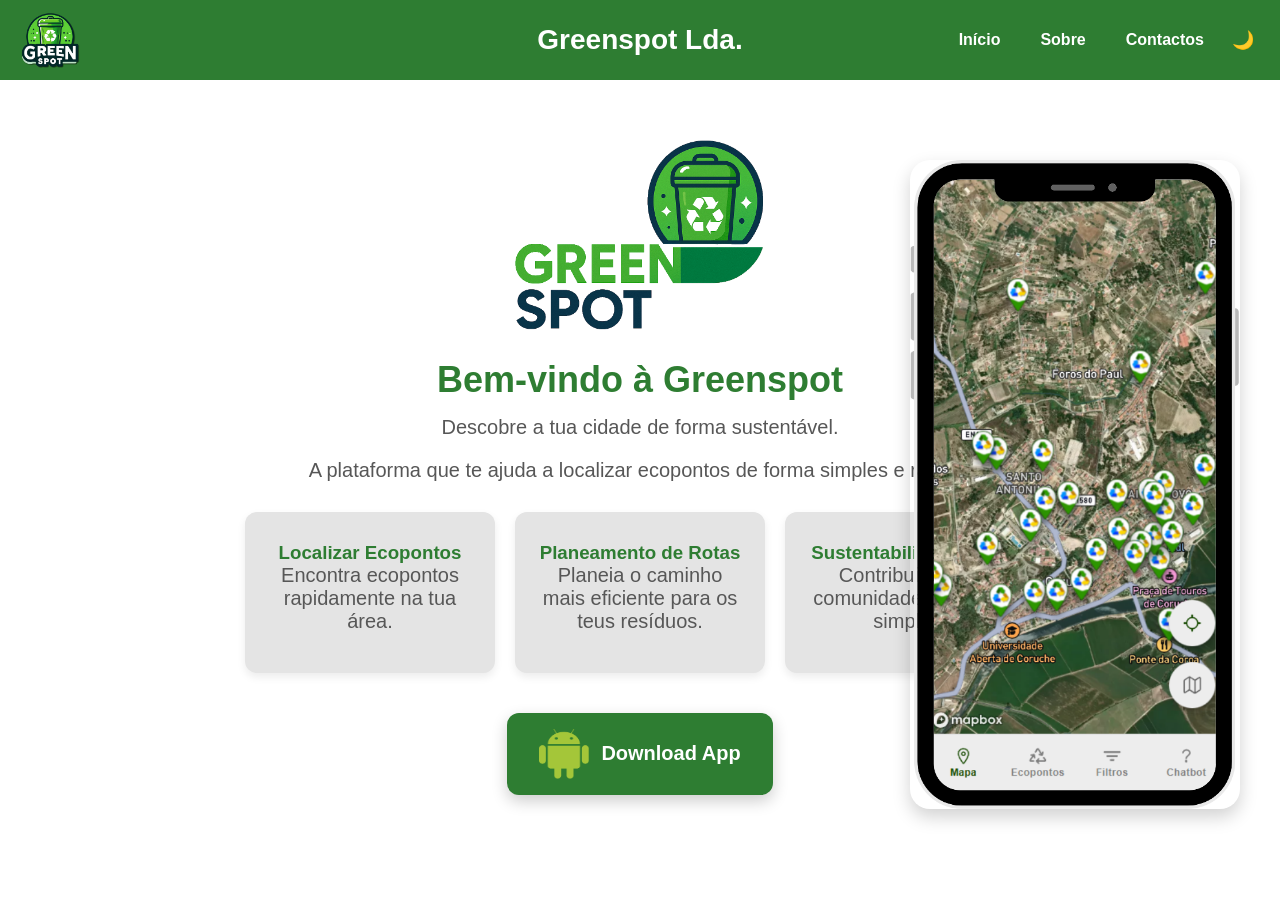
==== index.html @ 53fbfc96 "first commit" ====
<!DOCTYPE html>
<html lang="pt">
<head>
<meta charset="UTF-8">
<meta name="viewport" content="width=device-width,initial-scale=1.0">
<title>Greenspot - Início</title>
<link rel="stylesheet" href="style.css">
</head>

<body>

<!-- HEADER -->
<header>
<img src="assets/imagens/Icone_GreenSpot_Sombra.png" alt="Logo Greenspot">

<h1>Greenspot Lda.</h1>

<nav>
<a href="index.html">Início</a>
<a href="sobre.html">Sobre</a>
<a href="contactos.html">Contactos</a>
<button id="dark-mode-toggle">🌙</button>
</nav>
</header>


<!-- MAIN -->
<main class="inicio">
<div class="inicio-centralizado">

<!-- BANNER -->
<div class="banner">

<img src="assets/imagens/empresa sem lda.png"
alt="Logo Greenspot"
class="banner-logo zoom-img">

<h2>Bem-vindo à Greenspot</h2>

<p>Descobre a tua cidade de forma sustentável.</p>

<p class="descricao">
A plataforma que te ajuda a localizar ecopontos de forma simples e rápida.
</p>

</div>


<!-- CARDS -->
<div class="cards">

<div class="card hidden">
<h3>Localizar Ecopontos</h3>
<p>Encontra ecopontos rapidamente na tua área.</p>
</div>

<div class="card hidden">
<h3>Planeamento de Rotas</h3>
<p>Planeia o caminho mais eficiente para os teus resíduos.</p>
</div>

<div class="card hidden">
<h3>Sustentabilidade Fácil</h3>
<p>Contribui para a comunidade de forma simples.</p>
</div>

</div>


<!-- BOTÃO DOWNLOAD APP -->
<div class="app-download">

<a href="assets/app/GreenSpot-v2.0.apk" download class="app-btn" id="downloadBtn">

<img src="assets/imagens/Android.png" alt="Download app">

<span>Download App</span>

</a>

</div>

</div>


<!-- MOCKUP -->
<div class="mockup-direita">

<img src="assets/imagens/DESIGN.png"
alt="Design da aplicação"
class="mockup zoom-img">

</div>

</main>


<!-- FOOTER *>
<footer>
<p>&copy; 2025 - Greenspot Lda.</p>
</footer>


<!-- LIGHTBOX -->
<div id="imageModal">
<span id="closeModal">&times;</span>
<img id="modalImage">
</div>


<script src="script.js"></script>

</body>
</html>
---- style.css ----
/*GERAIS*/
* { box-sizing: border-box; margin: 0; padding: 0; }

body {
  margin: 0;
  font-family: Arial, sans-serif;
  background-color: #ffffff;
  color: #333;
  text-align: center;
  transition: background-color 0.35s ease, color 0.35s ease;
}

a { text-decoration: none; color: inherit; }

/*HEADER*/
header {
  display: flex;
  align-items: center;
  justify-content: space-between; /* logo à esquerda, nav à direita */
  padding: 10px 20px;
  background-color: #2e7d32;
  color: white;
  position: relative; /* necessário para centralizar o h1 */
}

header img { height: 60px; }

header h1 {
  position: absolute; /* tira do fluxo flex */
  left: 50%;          /* posiciona no meio do header */
  transform: translateX(-50%); /* centraliza exatamente */
  margin: 0;
  font-size: 28px;
  font-weight: bold;
}

header nav {
  display: flex;
  gap: 12px;
  align-items: center;
}

header nav a {
  color: white;
  margin-left: 8px;
  font-weight: bold;
  font-size: 16px;
  transition: color 0.3s, transform 0.15s;
  padding: 8px 10px;
  border-radius: 6px;
}

header nav a:hover {
  color: #c8e6c9;
  transform: translateY(-2px);
}

#dark-mode-toggle {
  background: none;
  border: none;
  color: white;
  font-size: 18px;
  cursor: pointer;
  padding: 6px;
  border-radius: 6px;
  transition: transform 0.2s ease;
}
#dark-mode-toggle:hover { transform: scale(1.08); }

/*MAIN*/
main {
  padding: 40px 20px;
  min-height: calc(100vh - 120px);
  box-sizing: border-box;
  position: relative; /* para posicionar mockup */
}

/*BANNER CENTRALIZADO*/
.inicio-centralizado { display: inline-block; }

.banner { text-align: center; }

.banner-logo { width: 290px; margin: 20px 0; cursor: pointer; }

.inicio h2 {
  font-size: 36px;
  color: #2e7d32;
  margin-bottom: 15px;
}

.inicio p {
  font-size: 20px;
  color: #575757;
  margin-bottom: 20px;
}

.descricao { font-size: 18px; margin-bottom: 30px; }


/*CARDS INTERATIVOS*/
.cards { display: flex; justify-content: center; gap: 20px; flex-wrap: wrap; margin-top: 30px; }

.card {
  background: #e4e4e4;
  border-radius: 12px;
  padding: 20px;
  width: 250px;
  box-shadow: 0 4px 8px rgba(0,0,0,0.08);
  transition: transform 0.35s, box-shadow 0.35s, opacity 0.5s;
  cursor: pointer;
  opacity: 1;
}

.card.hidden { opacity: 0; transform: translateY(30px); } /* estado inicial se usado */
.card.show { opacity: 1; transform: translateY(0); }

.card:hover { transform: translateY(-10px) scale(1.02); box-shadow: 0 12px 30px rgba(0,0,0,0.12); }

.card h3 { margin-top: 10px; color: #2e7d32; }

/*MOCKUP À DIREITA*/
.mockup-direita { position: absolute; top: 80px; right: 40px; }
.mockup { max-width:330px; width: 100%; border-radius: 20px; box-shadow: 0 8px 18px rgba(0,0,0,0.18); transition: transform 0.25s; cursor: pointer; }
.mockup:hover { transform: scale(1.04); }

/*CONTACT FORM*/
.contact-section { text-align: center; padding: 60px 20px; }

.contact-section h2 { margin-bottom: 15px; font-size: 32px; }
.contact-section p { margin-bottom: 25px; font-size: 18px; color: #666; }

.modern-form {
  max-width: 600px;
  margin: 0 auto;
  text-align: left;
  background: #fff;
  padding: 30px;
  border-radius: 12px;
  box-shadow: 0 6px 20px rgba(0,0,0,0.08);
  transition: background 0.3s ease;
}

.form-group { position: relative; margin-bottom: 25px; }
.form-group input, .form-group textarea {
  width: 100%; padding: 12px; border: none; border-bottom: 2px solid #ccc; font-size: 16px; outline: none; transition: all 0.25s; background: transparent; resize: none;
}
.form-group label { position: absolute; top: 12px; left: 10px; color: #888; font-size: 16px; pointer-events: none; transition: all 0.25s ease; }
.form-group input:focus, .form-group textarea:focus,
.form-group input:valid, .form-group textarea:valid { border-bottom: 2px solid #4CAF50; }
.form-group input:focus + label, .form-group input:valid + label,
.form-group textarea:focus + label, .form-group textarea:valid + label { top: -8px; left: 5px; font-size: 13px; color: #4CAF50; }

.btn-enviar { display: inline-block; width: 100%; background: #4CAF50; color: white; border: none; padding: 14px; font-size: 18px; border-radius: 8px; cursor: pointer; transition: all 0.25s ease; }
.btn-enviar:hover { background: #45a049; transform: translateY(-3px); }

#form-feedback { margin-top: 15px; font-size: 16px; font-weight: bold; }

/*LIGHTBOX (imagem em grande)*/
#imageModal { display: none; position: fixed; z-index: 1000; left: 0; top: 0; width: 100%; height: 100%; background-color: rgba(0,0,0,0.85); justify-content: center; align-items: center; }
#imageModal img { max-width: 90%; max-height: 85%; border-radius: 12px; box-shadow: 0 10px 30px rgba(0,0,0,0.6); }
#closeModal { position: absolute; top: 22px; right: 36px; font-size: 42px; color: #fff; cursor: pointer; }

/*DARK MODE*/
body.dark-mode {
  background-color: #121212;
  color: #eaeaea;
}
body.dark-mode header { background-color: #0f3e1a; }
body.dark-mode .card { background: #1d1d1d; color: #eaeaea; box-shadow: 0 6px 18px rgba(0,0,0,0.6); }
body.dark-mode .modern-form { background: #121212; color: #eaeaea; box-shadow: 0 6px 18px rgba(0,0,0,0.6); }
body.dark-mode .form-group input, body.dark-mode .form-group textarea { background: transparent; color: #eaeaea; border-bottom: 2px solid #333; }
body.dark-mode .mockup { box-shadow: 0 10px 30px rgba(0,0,0,0.7); }

/*RESPONSIVO: telemóveis*/
@media screen and (max-width: 900px) {
  .mockup-direita { display: none; }
  .cards { flex-direction: column; align-items: center; }
  header img { height: 48px; }
  header h1 { font-size: 22px; }
}

footer {
  background-color: #2e7d32; /* verde */
  color: rgb(255, 255, 255);
  font-size: 20px; /* pequeno */
  text-align: center;
  padding: 8px 0;
  position: fixed;
  bottom: 0;
  left: 0;
  width: 100%;
  box-shadow: 0 -2px 5px rgba(0,0,0,0.1);
}

/*SECÇÃO SOBRE - EQUIPA*/
.team-container {
  display: flex;
  justify-content: center;
  flex-wrap: wrap;
  gap: 30px;
  margin-top: 30px;
}

.team-member {
  text-align: center;
  transition: transform 0.3s, box-shadow 0.3s;
  cursor: pointer;
}

.team-member:hover {
  transform: translateY(-10px) scale(1.05);
  box-shadow: 0 8px 16px rgba(0,0,0,0.2);
}

.team-photo {
  width: 200px;        /* aumenta a foto */
  height: 200px;       /* formato quadrado */
  border-radius: 12px; /* cantos arredondados */
  object-fit: contain; /* mostra a foto toda sem cortar */
  background: #f0f0f0; /* fundo cinza caso a foto não ocupe tudo */
  padding: 10px;       /* espaço interno para não colar nas bordas */
  transition: transform 0.3s;
}

.team-photo:hover {
  transform: scale(1.1);
}

.team-member h3 {
  margin-top: 12px;
  font-size: 20px; /* nome maior */
  color: #2e7d32;
  font-weight: bold;
}

/*MODAL PARA FOTOS*/
.modal {
  display: none; 
  position: fixed;
  z-index: 1000;
  left: 0;
  top: 0;
  width: 100%;
  height: 100%;
  overflow: auto;
  background-color: rgba(0,0,0,0.9);
}

.modal-content {
  display: block;
  margin: 5% auto;
  max-width: 80%;
  max-height: 80%;
  border-radius: 12px;
}

.close {
  position: absolute;
  top: 20px;
  right: 35px;
  color: 9white;
  font-size: 40px;
  font-weight: bold;
  cursor: pointer;
}

/*BOTÃO DOWNLOAD APP*/

.app-download{
margin-top:40px;
display:flex;
justify-content:center;
}

.app-btn{
display:flex;
align-items:center;
gap:12px;

background:#2e7d32;
color:white;

padding:16px 32px;
border-radius:12px;

font-size:20px;
font-weight:bold;

transition:all 0.25s ease;

box-shadow:0 6px 16px rgba(0,0,0,0.2);
}

.app-btn img{
width:50px;
height:50px;
}

.app-btn:hover{
transform:translateY(-4px) scale(1.05);
background:#1b5e20;
box-shadow:0 10px 24px rgba(0,0,0,0.3);
}
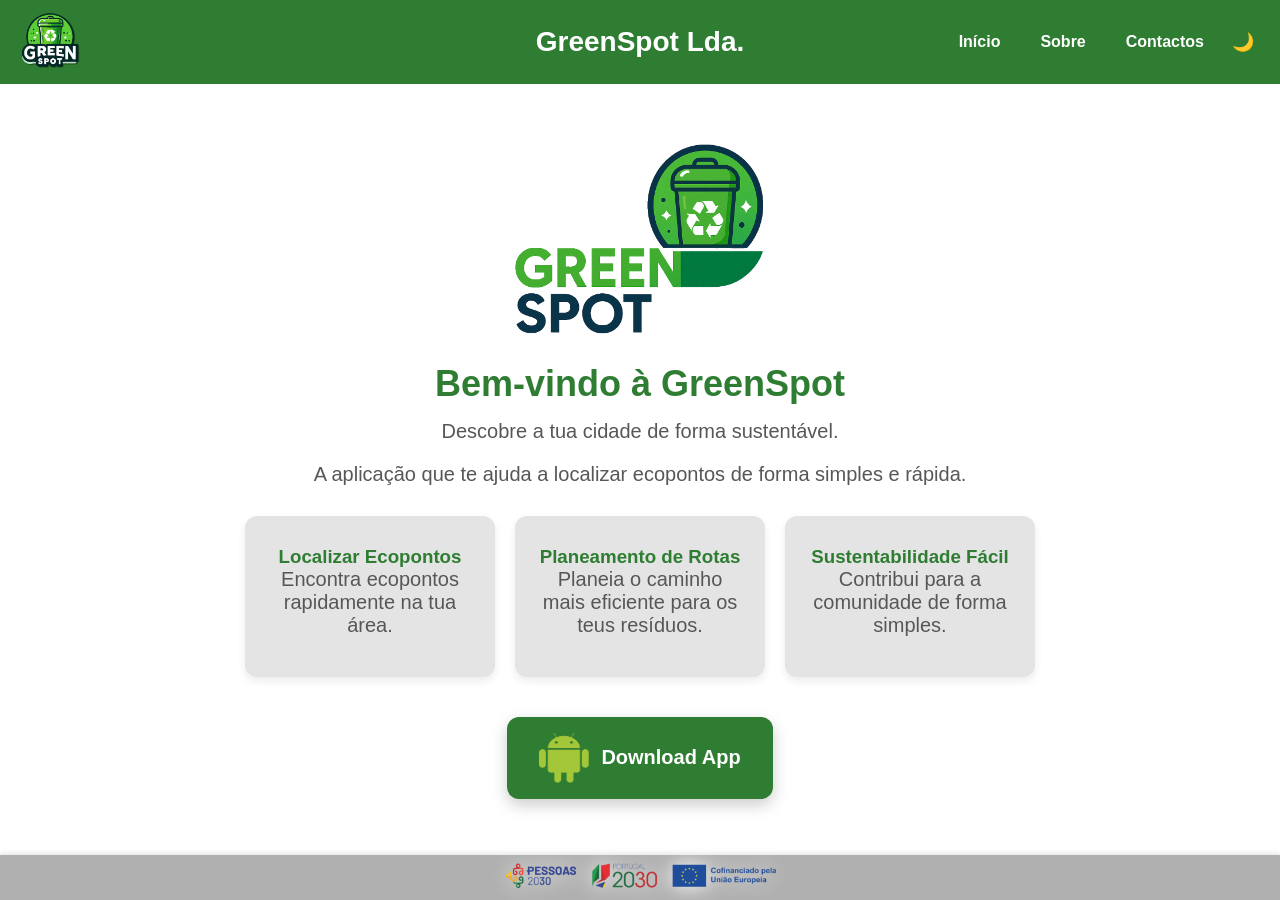
==== commit 30c8110f: "fixes" ====
--- a/index.html
+++ b/index.html
@@ -3,7 +3,7 @@
 <head>
 <meta charset="UTF-8">
 <meta name="viewport" content="width=device-width,initial-scale=1.0">
-<title>Greenspot - Início</title>
+<title>Início - GreenSpot</title>
 <link rel="stylesheet" href="style.css">
 </head>
 
@@ -11,14 +11,14 @@
 
 <!-- HEADER -->
 <header>
-<img src="assets/imagens/Icone_GreenSpot_Sombra.png" alt="Logo Greenspot">
+<a href="/"><img src="assets/imagens/Icone_GreenSpot_Sombra.png" alt="Logo Greenspot"></a>
 
-<h1>Greenspot Lda.</h1>
+<h1>GreenSpot Lda.</h1>
 
 <nav>
-<a href="index.html">Início</a>
-<a href="sobre.html">Sobre</a>
-<a href="contactos.html">Contactos</a>
+<a href="/">Início</a>
+<a href="/sobre/">Sobre</a>
+<a href="/contactos/">Contactos</a>
 <button id="dark-mode-toggle">🌙</button>
 </nav>
 </header>
@@ -35,12 +35,12 @@
 alt="Logo Greenspot"
 class="banner-logo zoom-img">
 
-<h2>Bem-vindo à Greenspot</h2>
+<h2>Bem-vindo à GreenSpot</h2>
 
 <p>Descobre a tua cidade de forma sustentável.</p>
 
 <p class="descricao">
-A plataforma que te ajuda a localizar ecopontos de forma simples e rápida.
+A aplicação que te ajuda a localizar ecopontos de forma simples e rápida.
 </p>
 
 </div>
@@ -95,15 +95,14 @@
 </main>
 
 
-<!-- FOOTER *>
+<!-- FOOTER -->
 <footer>
-<p>&copy; 2025 - Greenspot Lda.</p>
+<img src="assets/imagens/pessoas_cofinance1.png">
 </footer>
 
 
 <!-- LIGHTBOX -->
 <div id="imageModal">
-<span id="closeModal">&times;</span>
 <img id="modalImage">
 </div>
 
--- a/style.css
+++ b/style.css
@@ -120,7 +120,7 @@
 
 /*MOCKUP À DIREITA*/
 .mockup-direita { position: absolute; top: 80px; right: 40px; }
-.mockup { max-width:330px; width: 100%; border-radius: 20px; box-shadow: 0 8px 18px rgba(0,0,0,0.18); transition: transform 0.25s; cursor: pointer; }
+.mockup { max-width:330px; width: 100%; border-radius: 20px; transition: transform 0.25s; cursor: pointer; }
 .mockup:hover { transform: scale(1.04); }
 
 /*CONTACT FORM*/
@@ -172,24 +172,32 @@
 body.dark-mode .mockup { box-shadow: 0 10px 30px rgba(0,0,0,0.7); }
 
 /*RESPONSIVO: telemóveis*/
+@media screen and (max-width: 1500px) {
+  .mockup-direita { display: none; }
+}
+
 @media screen and (max-width: 900px) {
-  .mockup-direita { display: none; }
   .cards { flex-direction: column; align-items: center; }
   header img { height: 48px; }
-  header h1 { font-size: 22px; }
+  header h1 { display: none; }
 }
 
 footer {
-  background-color: #2e7d32; /* verde */
+  background-color: #b0b0b0;
   color: rgb(255, 255, 255);
   font-size: 20px; /* pequeno */
   text-align: center;
-  padding: 8px 0;
+  padding: 0;
   position: fixed;
   bottom: 0;
   left: 0;
   width: 100%;
   box-shadow: 0 -2px 5px rgba(0,0,0,0.1);
+}
+
+footer img {
+  height: 40px;
+  filter:drop-shadow(0px 0px 10px white)
 }
 
 /*SECÇÃO SOBRE - EQUIPA*/
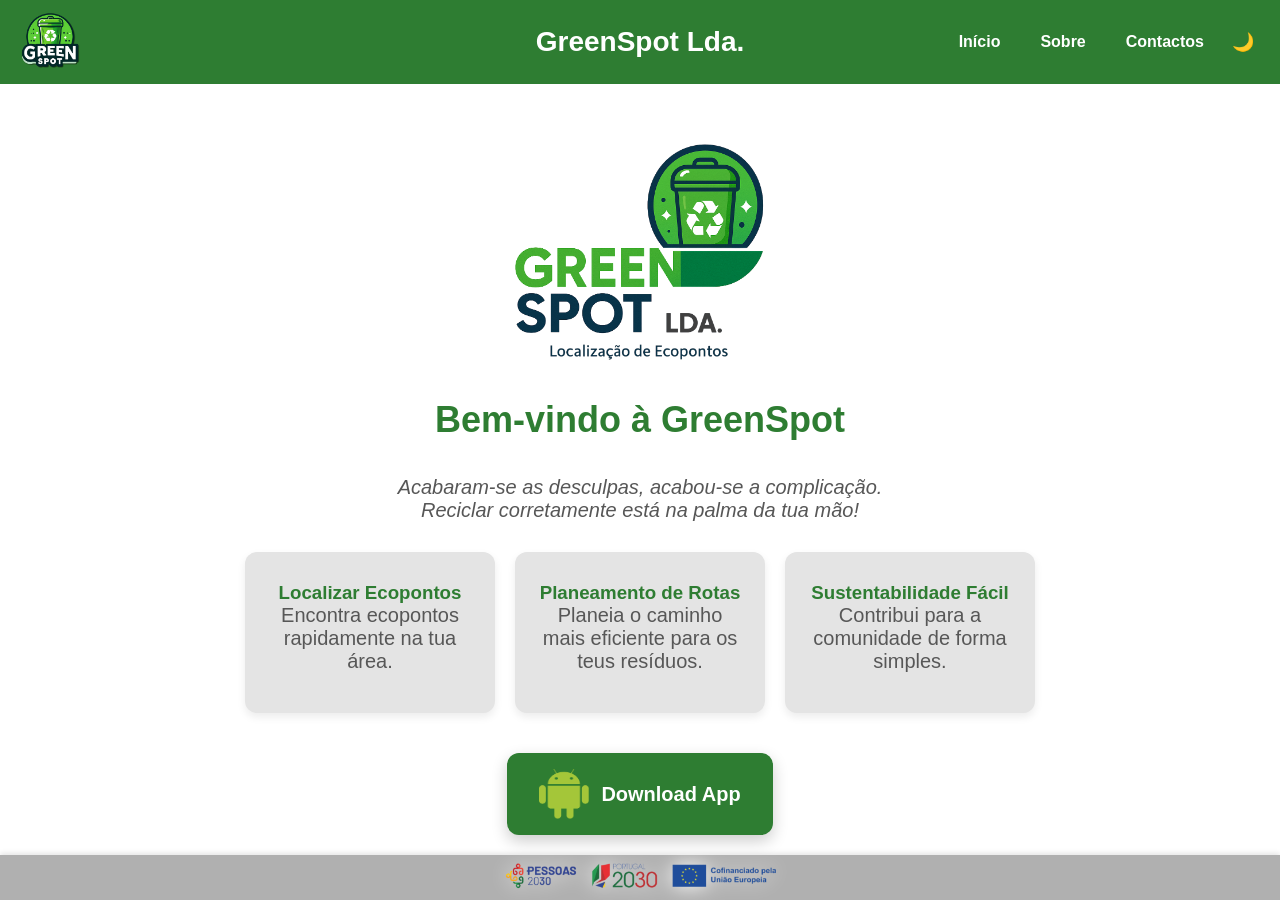
==== commit 4ea1dc99: "slogan changes" ====
--- a/index.html
+++ b/index.html
@@ -5,6 +5,7 @@
 <meta name="viewport" content="width=device-width,initial-scale=1.0">
 <title>Início - GreenSpot</title>
 <link rel="stylesheet" href="style.css">
+<link rel="icon" href="assets/imagens/Icone_GreenSpot_Sombra.png" type="image/x-icon" />
 </head>
 
 <body>
@@ -31,16 +32,14 @@
 <!-- BANNER -->
 <div class="banner">
 
-<img src="assets/imagens/empresa sem lda.png"
+<img src="assets/imagens/empresa.png"
 alt="Logo Greenspot"
 class="banner-logo zoom-img">
 
 <h2>Bem-vindo à GreenSpot</h2>
 
-<p>Descobre a tua cidade de forma sustentável.</p>
-
 <p class="descricao">
-A aplicação que te ajuda a localizar ecopontos de forma simples e rápida.
+Acabaram-se as desculpas, acabou-se a complicação.<br />Reciclar corretamente está na palma da tua mão!
 </p>
 
 </div>
--- a/style.css
+++ b/style.css
@@ -7,7 +7,7 @@
   background-color: #ffffff;
   color: #333;
   text-align: center;
-  transition: background-color 0.35s ease, color 0.35s ease;
+  transition: background-color 1s ease, color 1s ease;
 }
 
 a { text-decoration: none; color: inherit; }
@@ -85,7 +85,8 @@
 .inicio h2 {
   font-size: 36px;
   color: #2e7d32;
-  margin-bottom: 15px;
+  margin-bottom: 35px;
+  margin-top: 15px;
 }
 
 .inicio p {
@@ -94,7 +95,7 @@
   margin-bottom: 20px;
 }
 
-.descricao { font-size: 18px; margin-bottom: 30px; }
+.descricao { font-size: 18px; margin-bottom: 30px; font-style: italic; }
 
 
 /*CARDS INTERATIVOS*/
@@ -119,7 +120,7 @@
 .card h3 { margin-top: 10px; color: #2e7d32; }
 
 /*MOCKUP À DIREITA*/
-.mockup-direita { position: absolute; top: 80px; right: 40px; }
+.mockup-direita { position: absolute; top: 80px; right: 40px; filter:drop-shadow(0px 0px 4px rgba(0, 0, 0, 0.458)) }
 .mockup { max-width:330px; width: 100%; border-radius: 20px; transition: transform 0.25s; cursor: pointer; }
 .mockup:hover { transform: scale(1.04); }
 
@@ -136,7 +137,7 @@
   background: #fff;
   padding: 30px;
   border-radius: 12px;
-  box-shadow: 0 6px 20px rgba(0,0,0,0.08);
+  filter:drop-shadow(0px 2px 4px rgba(0, 0, 0, 0.164));
   transition: background 0.3s ease;
 }
 
@@ -170,6 +171,8 @@
 body.dark-mode .modern-form { background: #121212; color: #eaeaea; box-shadow: 0 6px 18px rgba(0,0,0,0.6); }
 body.dark-mode .form-group input, body.dark-mode .form-group textarea { background: transparent; color: #eaeaea; border-bottom: 2px solid #333; }
 body.dark-mode .mockup { box-shadow: 0 10px 30px rgba(0,0,0,0.7); }
+body.dark-mode p {color: rgb(202, 202, 202)}
+body.dark-mode footer {background-color: rgb(81, 81, 81)}
 
 /*RESPONSIVO: telemóveis*/
 @media screen and (max-width: 1500px) {
@@ -193,6 +196,7 @@
   left: 0;
   width: 100%;
   box-shadow: 0 -2px 5px rgba(0,0,0,0.1);
+  transition: background-color 0.35s ease, color 0.35s ease;
 }
 
 footer img {
@@ -207,6 +211,7 @@
   flex-wrap: wrap;
   gap: 30px;
   margin-top: 30px;
+  height: 100%;
 }
 
 .team-member {
@@ -276,6 +281,7 @@
 
 .app-download{
 margin-top:40px;
+margin-bottom: 20px;
 display:flex;
 justify-content:center;
 }
@@ -309,3 +315,7 @@
 background:#1b5e20;
 box-shadow:0 10px 24px rgba(0,0,0,0.3);
 }
+
+.simulacao {
+  font-style: italic;
+}
